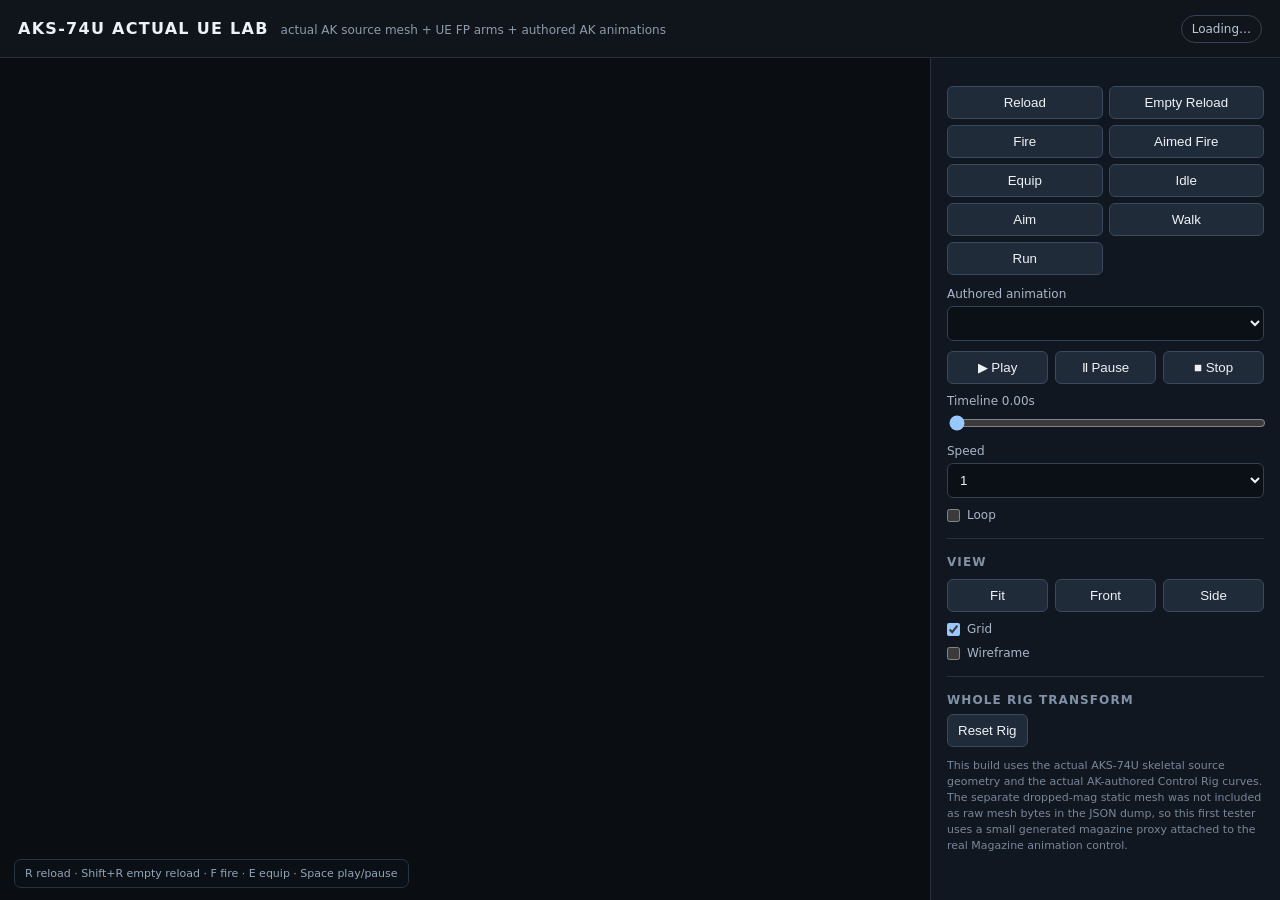
==== index.html @ cbe8e6c6 "1" ====
<!doctype html>
<html lang="en">
<head>
<meta charset="utf-8"><meta name="viewport" content="width=device-width,initial-scale=1">
<title>AKS-74U Actual UE Animation Lab</title>
<link rel="stylesheet" href="styles.css">
<script src="https://cdn.babylonjs.com/babylon.js"></script>
<script src="https://cdn.babylonjs.com/loaders/babylonjs.loaders.min.js"></script>
<script src="https://cdn.babylonjs.com/materialsLibrary/babylonjs.materials.min.js"></script>
</head>
<body>
<header><div><b>AKS-74U ACTUAL UE LAB</b><span>actual AK source mesh + UE FP arms + authored AK animations</span></div><div id="status" class="pill">Loading…</div></header>
<main>
<section id="viewport"><canvas id="renderCanvas"></canvas><div id="hint">R reload · Shift+R empty reload · F fire · E equip · Space play/pause</div></section>
<aside>
  <div class="presets"><button data-preset="reload">Reload</button><button data-preset="reload_full">Empty Reload</button><button data-preset="fire">Fire</button><button data-preset="fire_aimed">Aimed Fire</button><button data-preset="equip">Equip</button><button data-preset="idle">Idle</button><button data-preset="aim">Aim</button><button data-preset="walk">Walk</button><button data-preset="run">Run</button></div>
  <label>Authored animation<select id="anim"></select></label>
  <div class="row"><button id="play">▶ Play</button><button id="pause">Ⅱ Pause</button><button id="stop">■ Stop</button></div>
  <label>Timeline <span id="timeLabel">0.00s</span><input id="timeline" type="range" min="0" max="1000" value="0"></label>
  <label>Speed<select id="speed"><option>.25</option><option>.5</option><option selected>1</option><option>1.25</option><option>1.5</option><option>2</option></select></label>
  <label class="check"><input id="loop" type="checkbox"> Loop</label>
  <hr><h3>View</h3><div class="row"><button id="fit">Fit</button><button id="front">Front</button><button id="side">Side</button></div>
  <label class="check"><input id="grid" type="checkbox" checked> Grid</label><label class="check"><input id="wire" type="checkbox"> Wireframe</label>
  <hr><h3>Whole rig transform</h3><div id="transformGrid" class="transform"></div><button id="resetRig">Reset Rig</button>
  <p class="small">This build uses the actual AKS-74U skeletal source geometry and the actual AK-authored Control Rig curves. The separate dropped-mag static mesh was not included as raw mesh bytes in the JSON dump, so this first tester uses a small generated magazine proxy attached to the real Magazine animation control.</p>
  <div id="log" class="log"></div>
</aside>
</main>
<script src="js/app.js"></script>
</body></html>
---- styles.css ----
:root{color-scheme:dark;font-family:Inter,system-ui,Segoe UI,Arial,sans-serif;background:#0a0d11;color:#eef2f6}*{box-sizing:border-box}body{margin:0;height:100vh;overflow:hidden}header{height:58px;display:flex;align-items:center;justify-content:space-between;padding:0 18px;background:#10151c;border-bottom:1px solid #27303c}header b{letter-spacing:.08em}header span{font-size:12px;color:#8d9aaa;margin-left:12px}.pill{font-size:12px;padding:6px 10px;border:1px solid #344154;border-radius:999px;color:#b7c6d8}main{display:grid;grid-template-columns:minmax(0,1fr) 350px;height:calc(100vh - 58px)}#viewport{position:relative;min-width:0}#renderCanvas{width:100%;height:100%;display:block;outline:none}#hint{position:absolute;left:14px;bottom:12px;background:#0c1118cc;border:1px solid #283342;border-radius:7px;padding:7px 10px;color:#92a4b9;font-size:11px}aside{overflow:auto;background:#111720;border-left:1px solid #27303c;padding:16px}label{display:block;font-size:12px;color:#a9b7c8;margin:10px 0}select,input[type=file],input[type=number]{width:100%;margin-top:5px;background:#0b1017;border:1px solid #344154;border-radius:6px;color:#eef2f6;padding:8px}input[type=range]{width:100%;margin-top:7px}.row{display:flex;gap:7px;margin:10px 0}.row button{flex:1}button{background:#202b39;border:1px solid #394a5e;color:#eef2f6;padding:8px 10px;border-radius:6px;cursor:pointer}button:hover{background:#29384a}.presets{display:grid;grid-template-columns:1fr 1fr;gap:6px;margin:12px 0}.presets button:first-child{grid-column:1/2}.check{display:flex;align-items:center;gap:7px}.check input{width:auto;margin:0}hr{border:0;border-top:1px solid #283342;margin:16px 0}h3{font-size:12px;text-transform:uppercase;letter-spacing:.09em;color:#8192a7;margin:0 0 7px}.transform{display:grid;grid-template-columns:1fr 1fr;gap:6px}.transform label{margin:2px 0}.small{font-size:11px;line-height:1.45;color:#77879a}.log{white-space:pre-wrap;font:11px/1.45 ui-monospace,SFMono-Regular,Consolas,monospace;color:#8da2ba;margin-top:12px;max-height:130px;overflow:auto}@media(max-width:850px){main{grid-template-columns:1fr;grid-template-rows:55vh 45vh}aside{border-left:0;border-top:1px solid #27303c}body{overflow:auto}}
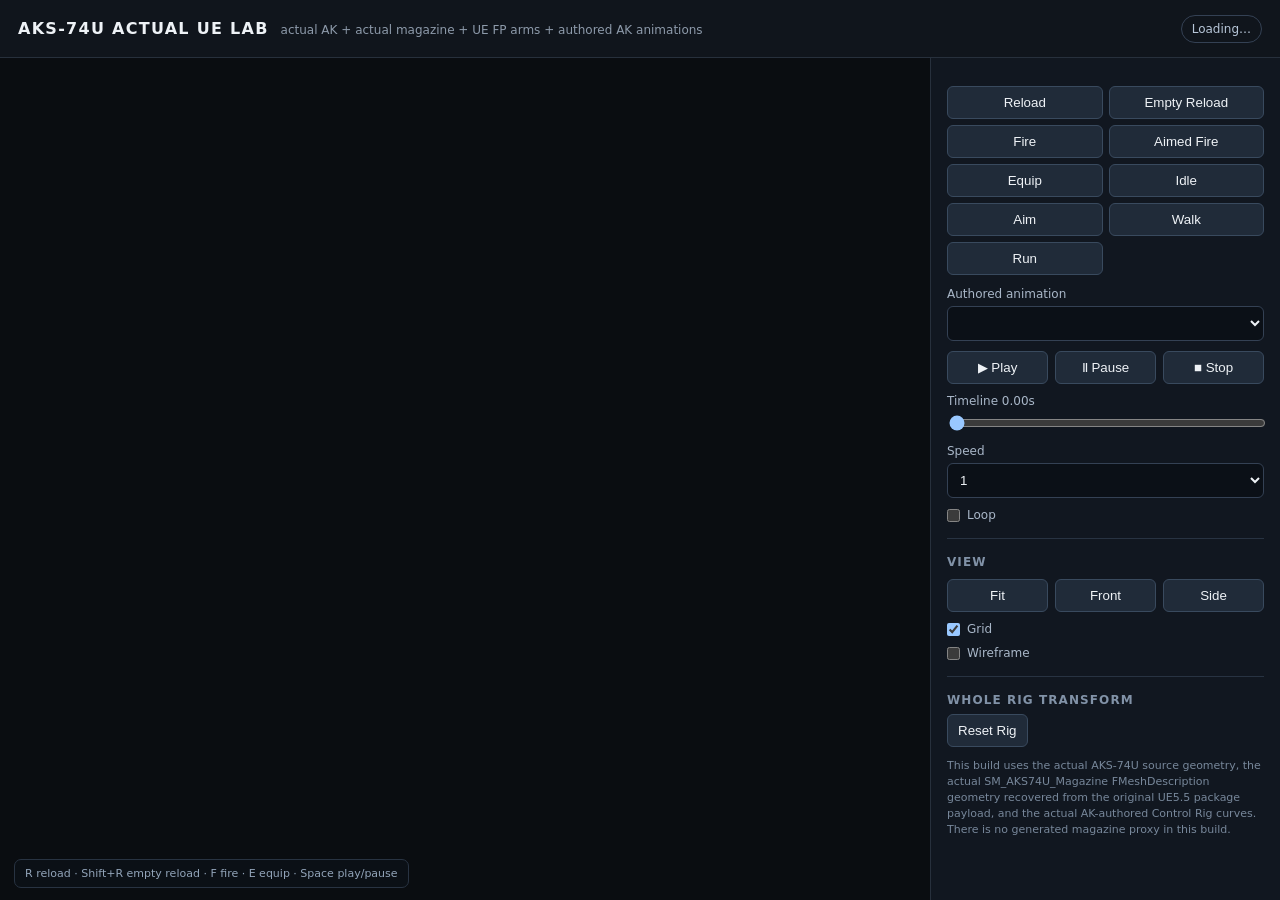
==== commit b2a9e2c4: "1" ====
--- a/index.html
+++ b/index.html
@@ -9,7 +9,7 @@
 <script src="https://cdn.babylonjs.com/materialsLibrary/babylonjs.materials.min.js"></script>
 </head>
 <body>
-<header><div><b>AKS-74U ACTUAL UE LAB</b><span>actual AK source mesh + UE FP arms + authored AK animations</span></div><div id="status" class="pill">Loading…</div></header>
+<header><div><b>AKS-74U ACTUAL UE LAB</b><span>actual AK + actual magazine + UE FP arms + authored AK animations</span></div><div id="status" class="pill">Loading…</div></header>
 <main>
 <section id="viewport"><canvas id="renderCanvas"></canvas><div id="hint">R reload · Shift+R empty reload · F fire · E equip · Space play/pause</div></section>
 <aside>
@@ -22,7 +22,7 @@
   <hr><h3>View</h3><div class="row"><button id="fit">Fit</button><button id="front">Front</button><button id="side">Side</button></div>
   <label class="check"><input id="grid" type="checkbox" checked> Grid</label><label class="check"><input id="wire" type="checkbox"> Wireframe</label>
   <hr><h3>Whole rig transform</h3><div id="transformGrid" class="transform"></div><button id="resetRig">Reset Rig</button>
-  <p class="small">This build uses the actual AKS-74U skeletal source geometry and the actual AK-authored Control Rig curves. The separate dropped-mag static mesh was not included as raw mesh bytes in the JSON dump, so this first tester uses a small generated magazine proxy attached to the real Magazine animation control.</p>
+  <p class="small">This build uses the actual AKS-74U source geometry, the actual SM_AKS74U_Magazine FMeshDescription geometry recovered from the original UE5.5 package payload, and the actual AK-authored Control Rig curves. There is no generated magazine proxy in this build.</p>
   <div id="log" class="log"></div>
 </aside>
 </main>
